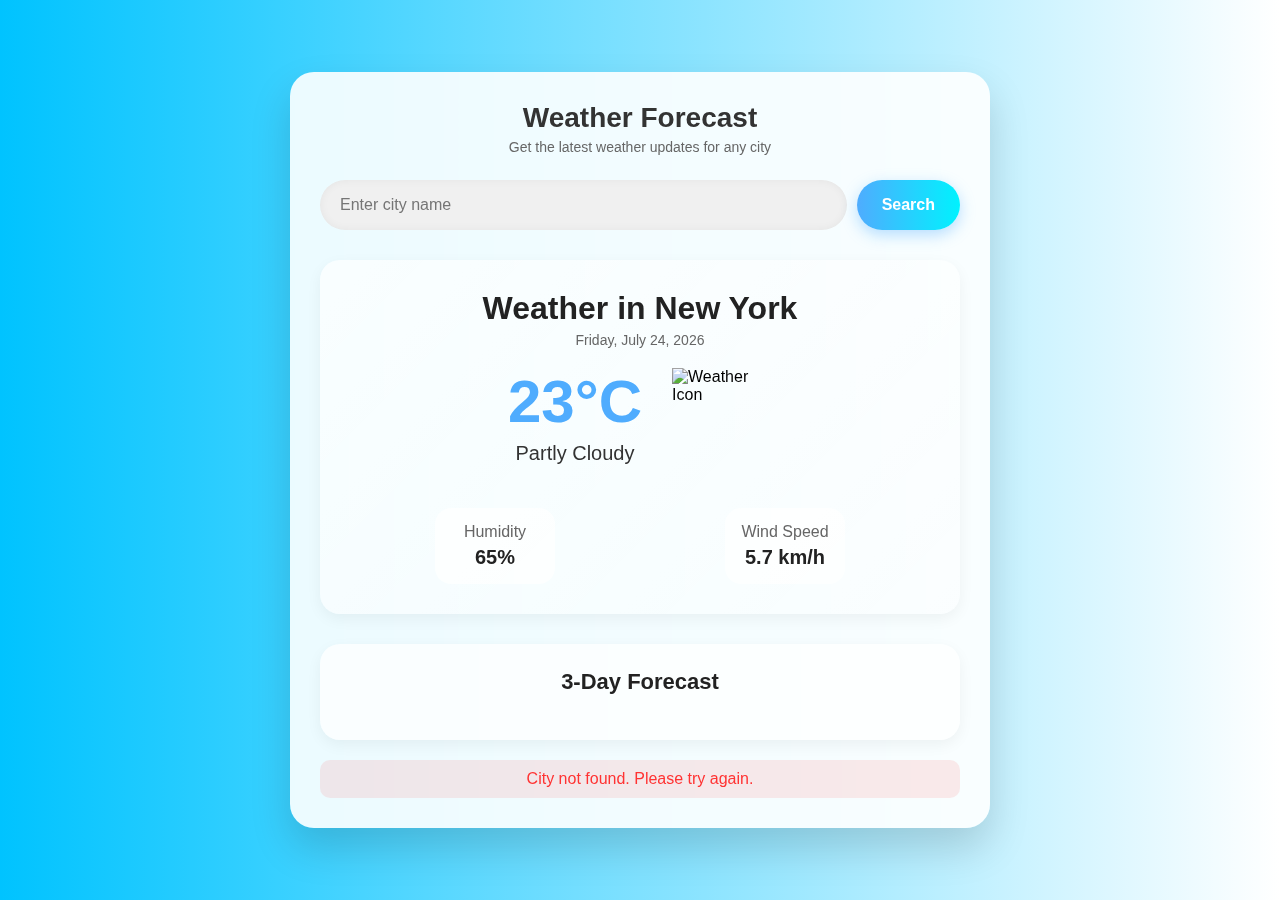
==== index.html @ 3a4bb5ee "move outside from html folder" ====
<!DOCTYPE html>
<html lang="en">
<head>
    <meta charset="UTF-8">
    <meta name="viewport" content="width=device-width, initial-scale=1.0">
    <title>Weather App</title>
    <link rel="stylesheet" href="../CSS/style.css">
</head>
<body>
    <div class="container">
        <div class="header">
            <h1>Weather Forecast</h1>
            <p>Get the latest weather updates for any city</p>
        </div>
        
        <div class="search-box">
            <input type="text" placeholder="Enter city name" id="city-input">
            <button id="search-btn">Search</button>
        </div>
        
        <div class="loader" id="loader">
            <div></div>
            <div></div>
            <div></div>
        </div>
        
        <div class="main-weather">
            <div class="location-info">
                <h2 class="city">Weather in New York</h2>
                <p class="date">Monday, March 19, 2025</p>
            </div>
            
            <div class="weather-display">
                <div class="temperature-container">
                    <h1 class="temperature">23°C</h1>
                    <p class="weather-description">Partly Cloudy</p>
                </div>
                <img src="/api/placeholder/100/100" alt="Weather Icon" class="weather-icon" id="weather-icon">
            </div>
            
            <div class="details">
                <div class="detail-item">
                    <!-- <img src="/api/placeholder/40/40" alt="Humidity Icon"> -->
                    <span class="detail-label">Humidity</span>
                    <span class="detail-value" id="humidity">65%</span>
                </div>
                <div class="detail-item">
                    <!-- <img src="/api/placeholder/40/40" alt="Wind Icon"> -->
                    <span class="detail-label">Wind Speed</span>
                    <span class="detail-value" id="wind-speed">5.7 km/h</span>
                </div>
            </div>
        </div>
        
        <div class="forecast">
            <h3>3-Day Forecast</h3>
            <div class="forecast-container" id="forecast-container">
                <!-- Forecast data will be added here -->
            </div>
        </div>
        
        <p class="error" id="error-message">City not found. Please try again.</p>
    </div>

    <script src="../JS/script.js"></script>
</body>
</html>
---- CSS/style.css ----
* {
    margin: 0;
    padding: 0;
    box-sizing: border-box;
    font-family: 'Poppins', 'Arial', sans-serif;
}

body {
    background: linear-gradient(to right, #00c3ff 0%, #ffffff 100%);
    min-height: 100vh;
    display: flex;
    align-items: center;
    justify-content: center;
    padding: 20px;
}

.container {
    background-color: rgba(255, 255, 255, 0.9);
    backdrop-filter: blur(10px);
    border-radius: 24px;
    box-shadow: 0 20px 40px rgba(0, 0, 0, 0.15);
    padding: 30px;
    width: 100%;
    max-width: 700px;
    transition: all 0.3s ease;
}

.header {
    text-align: center;
    margin-bottom: 25px;
}

.header h1 {
    font-size: 28px;
    color: #333;
    margin-bottom: 5px;
}

.header p {
    color: #666;
    font-size: 14px;
}

.search-box {
    display: flex;
    align-items: center;
    margin-bottom: 30px;
    position: relative;
}

.search-box input {
    flex: 1;
    padding: 16px 20px;
    border: none;
    outline: none;
    border-radius: 50px;
    font-size: 16px;
    background-color: #f0f0f0;
    box-shadow: 0 0 10px rgba(0, 0, 0, 0.05) inset;
    transition: all 0.3s ease;
}

.search-box input:focus {
    background-color: #fff;
    box-shadow: 0 0 15px rgba(0, 0, 0, 0.1) inset;
}

.search-box button {
    border: none;
    outline: none;
    background: linear-gradient(to right, #4facfe 0%, #00f2fe 100%);
    color: white;
    padding: 16px 25px;
    border-radius: 50px;
    margin-left: 10px;
    cursor: pointer;
    font-size: 16px;
    font-weight: 600;
    transition: all 0.3s ease;
    box-shadow: 0 5px 15px rgba(79, 172, 254, 0.4);
}

.search-box button:hover {
    transform: translateY(-2px);
    box-shadow: 0 7px 20px rgba(79, 172, 254, 0.5);
}

.search-box button:active {
    transform: translateY(0);
}

.main-weather {
    display: flex;
    flex-direction: column;
    align-items: center;
    background: linear-gradient(135deg, rgba(255, 255, 255, 0.7), rgba(255, 255, 255, 0.3));
    border-radius: 20px;
    padding: 30px;
    margin-bottom: 30px;
    box-shadow: 0 5px 15px rgba(0, 0, 0, 0.05);
}

.location-info {
    text-align: center;
    margin-bottom: 20px;
}

.city {
    font-size: 32px;
    font-weight: 700;
    margin-bottom: 5px;
    color: #222;
}

.date {
    color: #666;
    font-size: 14px;
}

.weather-display {
    display: flex;
    align-items: center;
    justify-content: center;
    gap: 30px;
    margin-bottom: 20px;
    width: 100%;
}

.temperature-container {
    text-align: center;
}

.temperature {
    font-size: 60px;
    font-weight: 700;
    color: #4facfe;
    line-height: 1;
    margin-bottom: 10px;
}

.weather-description {
    font-size: 20px;
    color: #333;
    text-transform: capitalize;
}

.weather-icon {
    width: 100px;
    height: 100px;
    transition: transform 0.3s ease;
}

.weather-icon:hover {
    transform: scale(1.1);
}

.details {
    display: flex;
    justify-content: space-around;
    width: 100%;
    margin-top: 20px;
}

.detail-item {
    display: flex;
    flex-direction: column;
    align-items: center;
    padding: 15px;
    background-color: rgba(255, 255, 255, 0.7);
    border-radius: 16px;
    min-width: 120px;
    transition: all 0.3s ease;
}

.detail-item:hover {
    transform: translateY(-5px);
    box-shadow: 0 10px 20px rgba(0, 0, 0, 0.1);
}

.detail-item img {
    width: 40px;
    height: 40px;
    margin-bottom: 10px;
}

.detail-label {
    font-size: 16px;
    color: #666;
    margin-bottom: 5px;
}

.detail-value {
    font-size: 20px;
    font-weight: 700;
    color: #222;
}

.forecast {
    background-color: rgba(255, 255, 255, 0.7);
    border-radius: 20px;
    padding: 25px;
    box-shadow: 0 5px 15px rgba(0, 0, 0, 0.05);
}

.forecast h3 {
    text-align: center;
    margin-bottom: 20px;
    color: #222;
    font-size: 22px;
    font-weight: 600;
}

.forecast-container {
    display: flex;
    justify-content: space-around;
    flex-wrap: wrap;
    gap: 15px;
}

.forecast-day {
    background: linear-gradient(135deg, rgba(255, 255, 255, 0.7), rgba(255, 255, 255, 0.3));
    border-radius: 16px;
    padding: 20px;
    text-align: center;
    flex: 1;
    min-width: 140px;
    box-shadow: 0 5px 15px rgba(0, 0, 0, 0.03);
    transition: all 0.3s ease;
}

.forecast-day:hover {
    transform: translateY(-5px);
    box-shadow: 0 10px 20px rgba(0, 0, 0, 0.1);
}

.forecast-date {
    font-size: 16px;
    font-weight: 600;
    color: #222;
    margin-bottom: 10px;
}

.forecast-icon {
    width: 60px;
    height: 60px;
    margin: 0 auto 10px;
    transition: transform 0.3s ease;
}

.forecast-icon:hover {
    transform: scale(1.1);
}

.forecast-temp {
    font-size: 20px;
    font-weight: 700;
    color: #4facfe;
    margin-bottom: 5px;
}

.forecast-desc {
    font-size: 14px;
    color: #666;
    text-transform: capitalize;
}

.error {
    display: none;
    text-align: center;
    color: #ff3333;
    font-size: 16px;
    margin-top: 20px;
    padding: 10px;
    background-color: rgba(255, 51, 51, 0.1);
    border-radius: 10px;
}

.loader {
    display: none;
    text-align: center;
    margin: 20px 0;
}

.loader div {
    width: 12px;
    height: 12px;
    background-color: #4facfe;
    border-radius: 50%;
    display: inline-block;
    margin: 0 5px;
    animation: loader 1.5s infinite ease-in-out both;
}

.loader div:nth-child(1) {
    animation-delay: -0.3s;
}

.loader div:nth-child(2) {
    animation-delay: -0.15s;
}

@keyframes loader {
    0%, 80%, 100% { transform: scale(0); }
    40% { transform: scale(1); }
}

/* Responsive design */
@media (max-width: 768px) {
    .container {
        padding: 20px;
    }
    
    .weather-display {
        flex-direction: column;
        gap: 15px;
    }
    
    .details {
        flex-direction: column;
        align-items: center;
        gap: 15px;
    }
    
    .detail-item {
        width: 100%;
        max-width: 200px;
    }
    
    .forecast-container {
        gap: 10px;
    }
    
    .forecast-day {
        min-width: 100px;
        padding: 15px;
    }
}

@media (max-width: 480px) {
    .container {
        padding: 15px;
    }
    
    .search-box {
        flex-direction: column;
    }
    
    .search-box input {
        margin-bottom: 10px;
        width: 100%;
    }
    
    .search-box button {
        width: 100%;
        margin-left: 0;
    }
    
    .city {
        font-size: 26px;
    }
    
    .temperature {
        font-size: 50px;
    }
    
    .weather-icon {
        width: 80px;
        height: 80px;
    }
    
    .forecast-day {
        min-width: 90px;
        padding: 10px;
    }
}
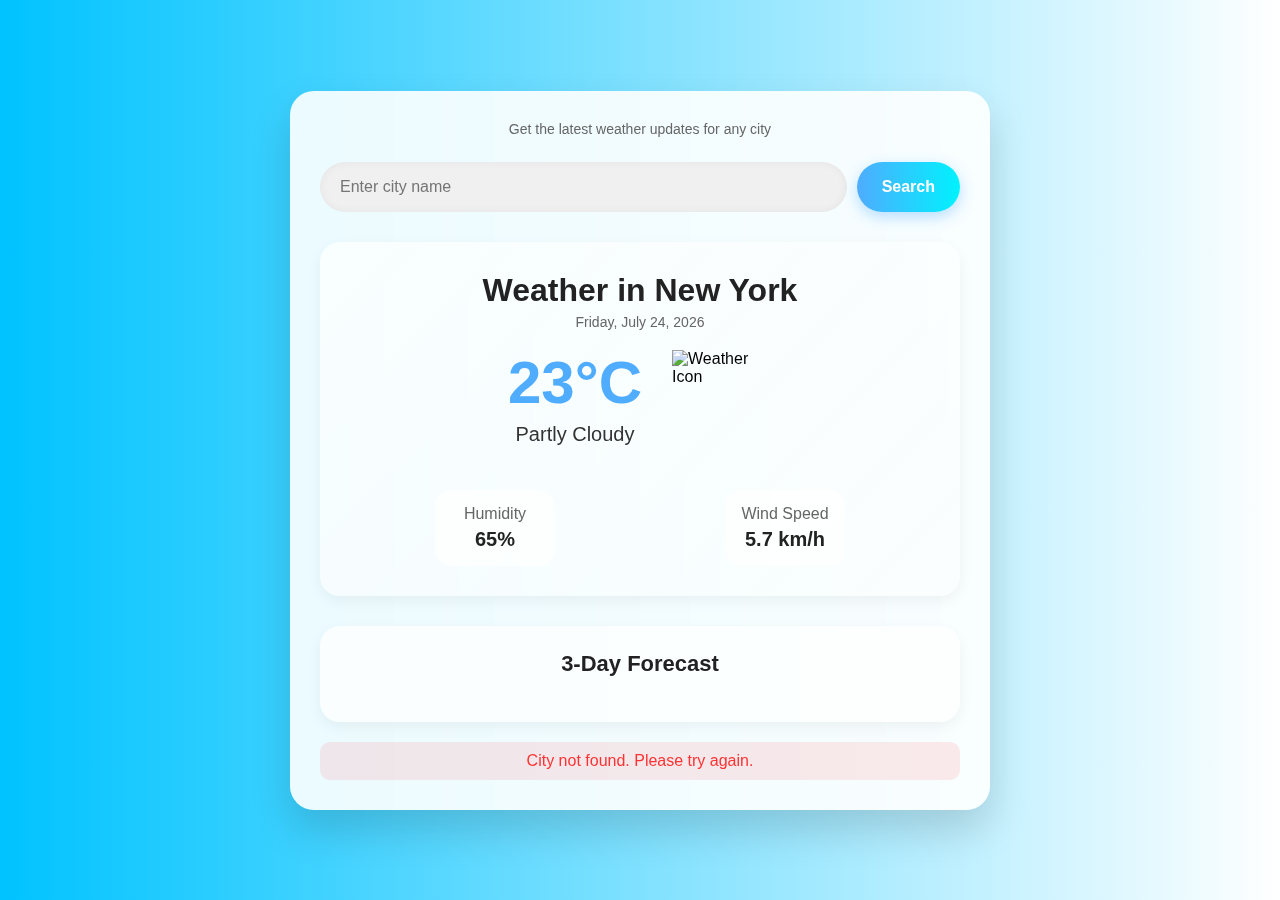
==== commit 3a02cf12: "Add .gitignore and comment out header in index.html" ====
--- a/index.html
+++ b/index.html
@@ -4,12 +4,12 @@
     <meta charset="UTF-8">
     <meta name="viewport" content="width=device-width, initial-scale=1.0">
     <title>Weather App</title>
-    <link rel="stylesheet" href="../CSS/style.css">
+    <link rel="stylesheet" href="style.css">
 </head>
 <body>
     <div class="container">
         <div class="header">
-            <h1>Weather Forecast</h1>
+            <!-- <h1>Weather Forecast</h1> -->
             <p>Get the latest weather updates for any city</p>
         </div>
         
@@ -62,6 +62,6 @@
         <p class="error" id="error-message">City not found. Please try again.</p>
     </div>
 
-    <script src="../JS/script.js"></script>
+    <script src="script.js"></script>
 </body>
 </html>--- a/style.css
+++ b/style.css
@@ -0,0 +1,375 @@
+* {
+    margin: 0;
+    padding: 0;
+    box-sizing: border-box;
+    font-family: 'Poppins', 'Arial', sans-serif;
+}
+
+body {
+    background: linear-gradient(to right, #00c3ff 0%, #ffffff 100%);
+    min-height: 100vh;
+    display: flex;
+    align-items: center;
+    justify-content: center;
+    padding: 20px;
+}
+
+.container {
+    background-color: rgba(255, 255, 255, 0.9);
+    backdrop-filter: blur(10px);
+    border-radius: 24px;
+    box-shadow: 0 20px 40px rgba(0, 0, 0, 0.15);
+    padding: 30px;
+    width: 100%;
+    max-width: 700px;
+    transition: all 0.3s ease;
+}
+
+.header {
+    text-align: center;
+    margin-bottom: 25px;
+}
+
+.header h1 {
+    font-size: 28px;
+    color: #333;
+    margin-bottom: 5px;
+}
+
+.header p {
+    color: #666;
+    font-size: 14px;
+}
+
+.search-box {
+    display: flex;
+    align-items: center;
+    margin-bottom: 30px;
+    position: relative;
+}
+
+.search-box input {
+    flex: 1;
+    padding: 16px 20px;
+    border: none;
+    outline: none;
+    border-radius: 50px;
+    font-size: 16px;
+    background-color: #f0f0f0;
+    box-shadow: 0 0 10px rgba(0, 0, 0, 0.05) inset;
+    transition: all 0.3s ease;
+}
+
+.search-box input:focus {
+    background-color: #fff;
+    box-shadow: 0 0 15px rgba(0, 0, 0, 0.1) inset;
+}
+
+.search-box button {
+    border: none;
+    outline: none;
+    background: linear-gradient(to right, #4facfe 0%, #00f2fe 100%);
+    color: white;
+    padding: 16px 25px;
+    border-radius: 50px;
+    margin-left: 10px;
+    cursor: pointer;
+    font-size: 16px;
+    font-weight: 600;
+    transition: all 0.3s ease;
+    box-shadow: 0 5px 15px rgba(79, 172, 254, 0.4);
+}
+
+.search-box button:hover {
+    transform: translateY(-2px);
+    box-shadow: 0 7px 20px rgba(79, 172, 254, 0.5);
+}
+
+.search-box button:active {
+    transform: translateY(0);
+}
+
+.main-weather {
+    display: flex;
+    flex-direction: column;
+    align-items: center;
+    background: linear-gradient(135deg, rgba(255, 255, 255, 0.7), rgba(255, 255, 255, 0.3));
+    border-radius: 20px;
+    padding: 30px;
+    margin-bottom: 30px;
+    box-shadow: 0 5px 15px rgba(0, 0, 0, 0.05);
+}
+
+.location-info {
+    text-align: center;
+    margin-bottom: 20px;
+}
+
+.city {
+    font-size: 32px;
+    font-weight: 700;
+    margin-bottom: 5px;
+    color: #222;
+}
+
+.date {
+    color: #666;
+    font-size: 14px;
+}
+
+.weather-display {
+    display: flex;
+    align-items: center;
+    justify-content: center;
+    gap: 30px;
+    margin-bottom: 20px;
+    width: 100%;
+}
+
+.temperature-container {
+    text-align: center;
+}
+
+.temperature {
+    font-size: 60px;
+    font-weight: 700;
+    color: #4facfe;
+    line-height: 1;
+    margin-bottom: 10px;
+}
+
+.weather-description {
+    font-size: 20px;
+    color: #333;
+    text-transform: capitalize;
+}
+
+.weather-icon {
+    width: 100px;
+    height: 100px;
+    transition: transform 0.3s ease;
+}
+
+.weather-icon:hover {
+    transform: scale(1.1);
+}
+
+.details {
+    display: flex;
+    justify-content: space-around;
+    width: 100%;
+    margin-top: 20px;
+}
+
+.detail-item {
+    display: flex;
+    flex-direction: column;
+    align-items: center;
+    padding: 15px;
+    background-color: rgba(255, 255, 255, 0.7);
+    border-radius: 16px;
+    min-width: 120px;
+    transition: all 0.3s ease;
+}
+
+.detail-item:hover {
+    transform: translateY(-5px);
+    box-shadow: 0 10px 20px rgba(0, 0, 0, 0.1);
+}
+
+.detail-item img {
+    width: 40px;
+    height: 40px;
+    margin-bottom: 10px;
+}
+
+.detail-label {
+    font-size: 16px;
+    color: #666;
+    margin-bottom: 5px;
+}
+
+.detail-value {
+    font-size: 20px;
+    font-weight: 700;
+    color: #222;
+}
+
+.forecast {
+    background-color: rgba(255, 255, 255, 0.7);
+    border-radius: 20px;
+    padding: 25px;
+    box-shadow: 0 5px 15px rgba(0, 0, 0, 0.05);
+}
+
+.forecast h3 {
+    text-align: center;
+    margin-bottom: 20px;
+    color: #222;
+    font-size: 22px;
+    font-weight: 600;
+}
+
+.forecast-container {
+    display: flex;
+    justify-content: space-around;
+    flex-wrap: wrap;
+    gap: 15px;
+}
+
+.forecast-day {
+    background: linear-gradient(135deg, rgba(255, 255, 255, 0.7), rgba(255, 255, 255, 0.3));
+    border-radius: 16px;
+    padding: 20px;
+    text-align: center;
+    flex: 1;
+    min-width: 140px;
+    box-shadow: 0 5px 15px rgba(0, 0, 0, 0.03);
+    transition: all 0.3s ease;
+}
+
+.forecast-day:hover {
+    transform: translateY(-5px);
+    box-shadow: 0 10px 20px rgba(0, 0, 0, 0.1);
+}
+
+.forecast-date {
+    font-size: 16px;
+    font-weight: 600;
+    color: #222;
+    margin-bottom: 10px;
+}
+
+.forecast-icon {
+    width: 60px;
+    height: 60px;
+    margin: 0 auto 10px;
+    transition: transform 0.3s ease;
+}
+
+.forecast-icon:hover {
+    transform: scale(1.1);
+}
+
+.forecast-temp {
+    font-size: 20px;
+    font-weight: 700;
+    color: #4facfe;
+    margin-bottom: 5px;
+}
+
+.forecast-desc {
+    font-size: 14px;
+    color: #666;
+    text-transform: capitalize;
+}
+
+.error {
+    display: none;
+    text-align: center;
+    color: #ff3333;
+    font-size: 16px;
+    margin-top: 20px;
+    padding: 10px;
+    background-color: rgba(255, 51, 51, 0.1);
+    border-radius: 10px;
+}
+
+.loader {
+    display: none;
+    text-align: center;
+    margin: 20px 0;
+}
+
+.loader div {
+    width: 12px;
+    height: 12px;
+    background-color: #4facfe;
+    border-radius: 50%;
+    display: inline-block;
+    margin: 0 5px;
+    animation: loader 1.5s infinite ease-in-out both;
+}
+
+.loader div:nth-child(1) {
+    animation-delay: -0.3s;
+}
+
+.loader div:nth-child(2) {
+    animation-delay: -0.15s;
+}
+
+@keyframes loader {
+    0%, 80%, 100% { transform: scale(0); }
+    40% { transform: scale(1); }
+}
+
+/* Responsive design */
+@media (max-width: 768px) {
+    .container {
+        padding: 20px;
+    }
+    
+    .weather-display {
+        flex-direction: column;
+        gap: 15px;
+    }
+    
+    .details {
+        flex-direction: column;
+        align-items: center;
+        gap: 15px;
+    }
+    
+    .detail-item {
+        width: 100%;
+        max-width: 200px;
+    }
+    
+    .forecast-container {
+        gap: 10px;
+    }
+    
+    .forecast-day {
+        min-width: 100px;
+        padding: 15px;
+    }
+}
+
+@media (max-width: 480px) {
+    .container {
+        padding: 15px;
+    }
+    
+    .search-box {
+        flex-direction: column;
+    }
+    
+    .search-box input {
+        margin-bottom: 10px;
+        width: 100%;
+    }
+    
+    .search-box button {
+        width: 100%;
+        margin-left: 0;
+    }
+    
+    .city {
+        font-size: 26px;
+    }
+    
+    .temperature {
+        font-size: 50px;
+    }
+    
+    .weather-icon {
+        width: 80px;
+        height: 80px;
+    }
+    
+    .forecast-day {
+        min-width: 90px;
+        padding: 10px;
+    }
+}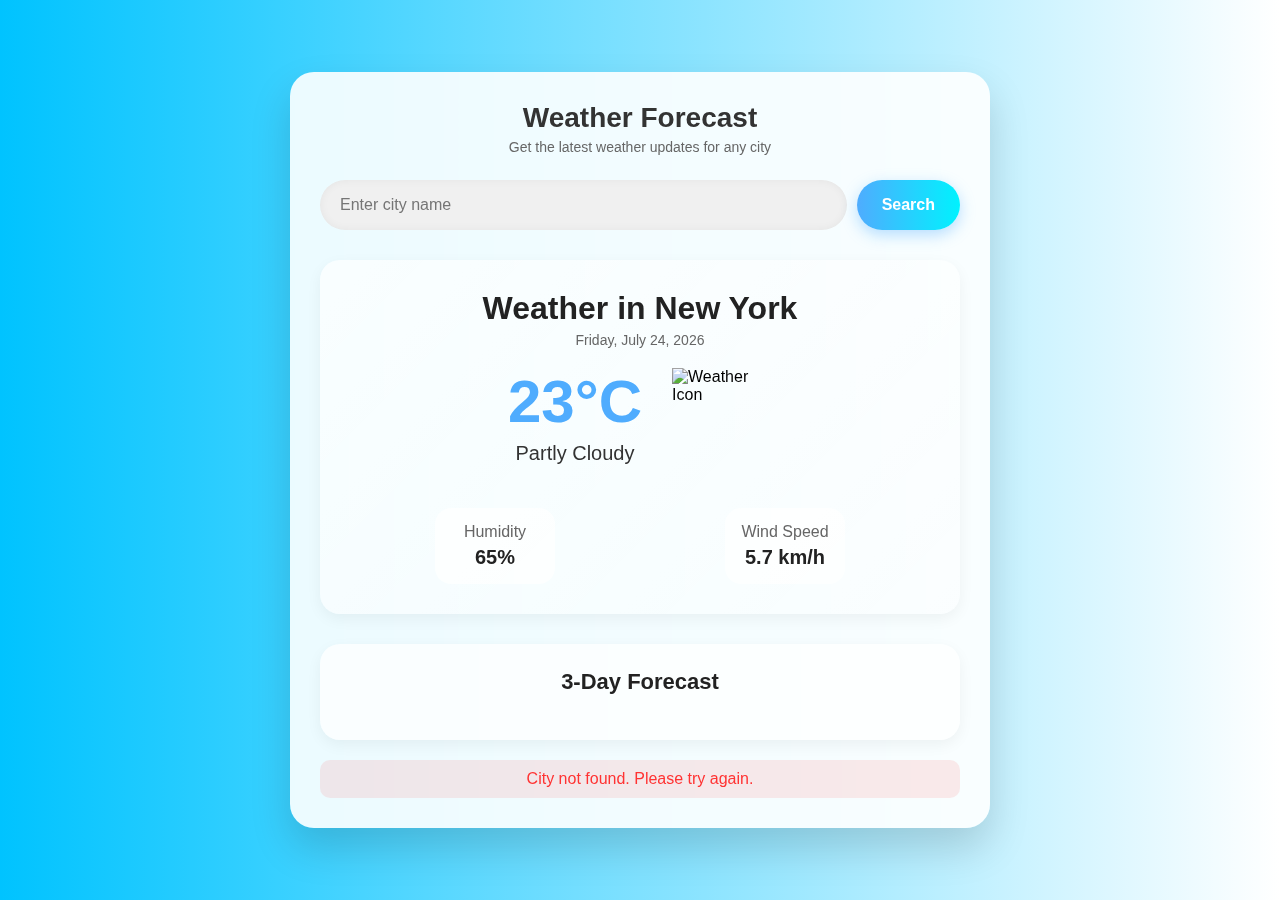
==== commit 08bc00da: "Uncomment header in index.html to display the title" ====
--- a/index.html
+++ b/index.html
@@ -9,7 +9,7 @@
 <body>
     <div class="container">
         <div class="header">
-            <!-- <h1>Weather Forecast</h1> -->
+            <h1>Weather Forecast</h1>
             <p>Get the latest weather updates for any city</p>
         </div>
         
